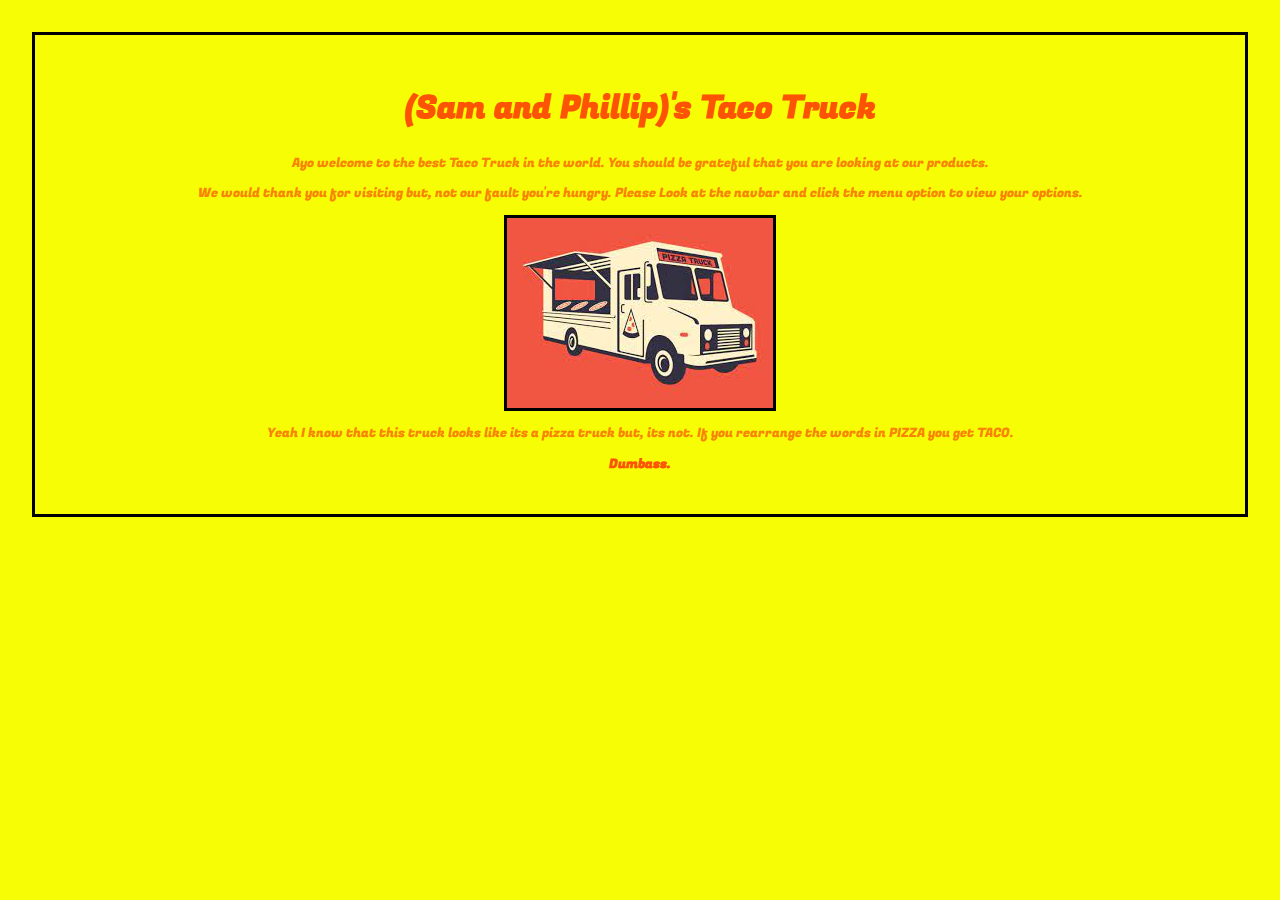
==== index.html @ 4c702039 "Initial Commit" ====
<!DOCTYPE html>
<html lang="en">
<head>
    <meta charset="UTF-8">
    <meta http-equiv="X-UA-Compatible" content="IE=edge">
    <meta name="viewport" content="width=device-width, initial-scale=1.0">
    <title>Sam&Phillip TacoTruck</title>
    <link rel="stylesheet" href="styles.css">
    <link rel="preconnect" href="https://fonts.gstatic.com">
    <link href="https://fonts.googleapis.com/css2?family=Fugaz+One&display=swap" rel="stylesheet"> 
</head>
<body>
    <div class="home">
        <h1 class="title">(Sam and Phillip)'s Taco Truck</h1>
        <p class="intro">Ayo welcome to the best Taco Truck in the world. You should be grateful that you are looking at our products.</p>
        <p class="intro">We would thank you for visiting but, not our fault you're hungry. Please Look at the navbar and click the menu option to view your options.</p>    
        <img class="truck" src="images/pizza_truck.jpg" alt="bruh">
        <p class="intro">Yeah I know that this truck looks like its a pizza truck but, its not. If you rearrange the words in PIZZA you get TACO.</p>  
        <p class="intro"><b><a href="https://www.google.com/url?sa=t&rct=j&q=&esrc=s&source=web&cd=&cad=rja&uact=8&ved=2ahUKEwixmNCx6JjxAhUiM30KHUdRBGoQFjABegQIBRAD&url=https%3A%2F%2Fwww.merriam-webster.com%2Fdictionary%2Fdumbass&usg=AOvVaw2Q9JhGpR0HOcy2cTENpxEG">Dumbass.</a></b></p>         
    </div>

    <div class="testomonials">
        <div></div>
        <div></div>
        <div></div>
    </div>

</body>
</html>
---- styles.css ----
body{
    margin: 0;
    font-size: 16px;
    background: #F7FD04;
    font-family: 'Fugaz One', cursive;
    
}

.title{
    color: #FC5404;
    font-size:  2rem;
}

.intro{
    color: #F98404;
    font-size: 0.8rem;
}

.home{
    text-align: center;
    border-style: solid;
    margin: 2rem;
    padding: 1.8rem;
}

.testomonials{
    display: grid;
    grid-template-columns: repeat(3, 1fr);
    gap: 10px;
    grid-auto-rows: minmax(100px, auto);
}

.truck{
    display: block;
    margin: 0 auto;
    border-style: solid;
}

a:link {
    color: #FC5404;
    background-color: transparent;
    text-decoration: none;
  }
  
  a:visited {
    color: pink;
    background-color: transparent;
    text-decoration: none;
  }
  
  a:hover {
    color: red;
    background-color: transparent;
    text-decoration: underline;
  }
  
  a:active {
    color: yellow;
    background-color: transparent;
    text-decoration: underline;
  }
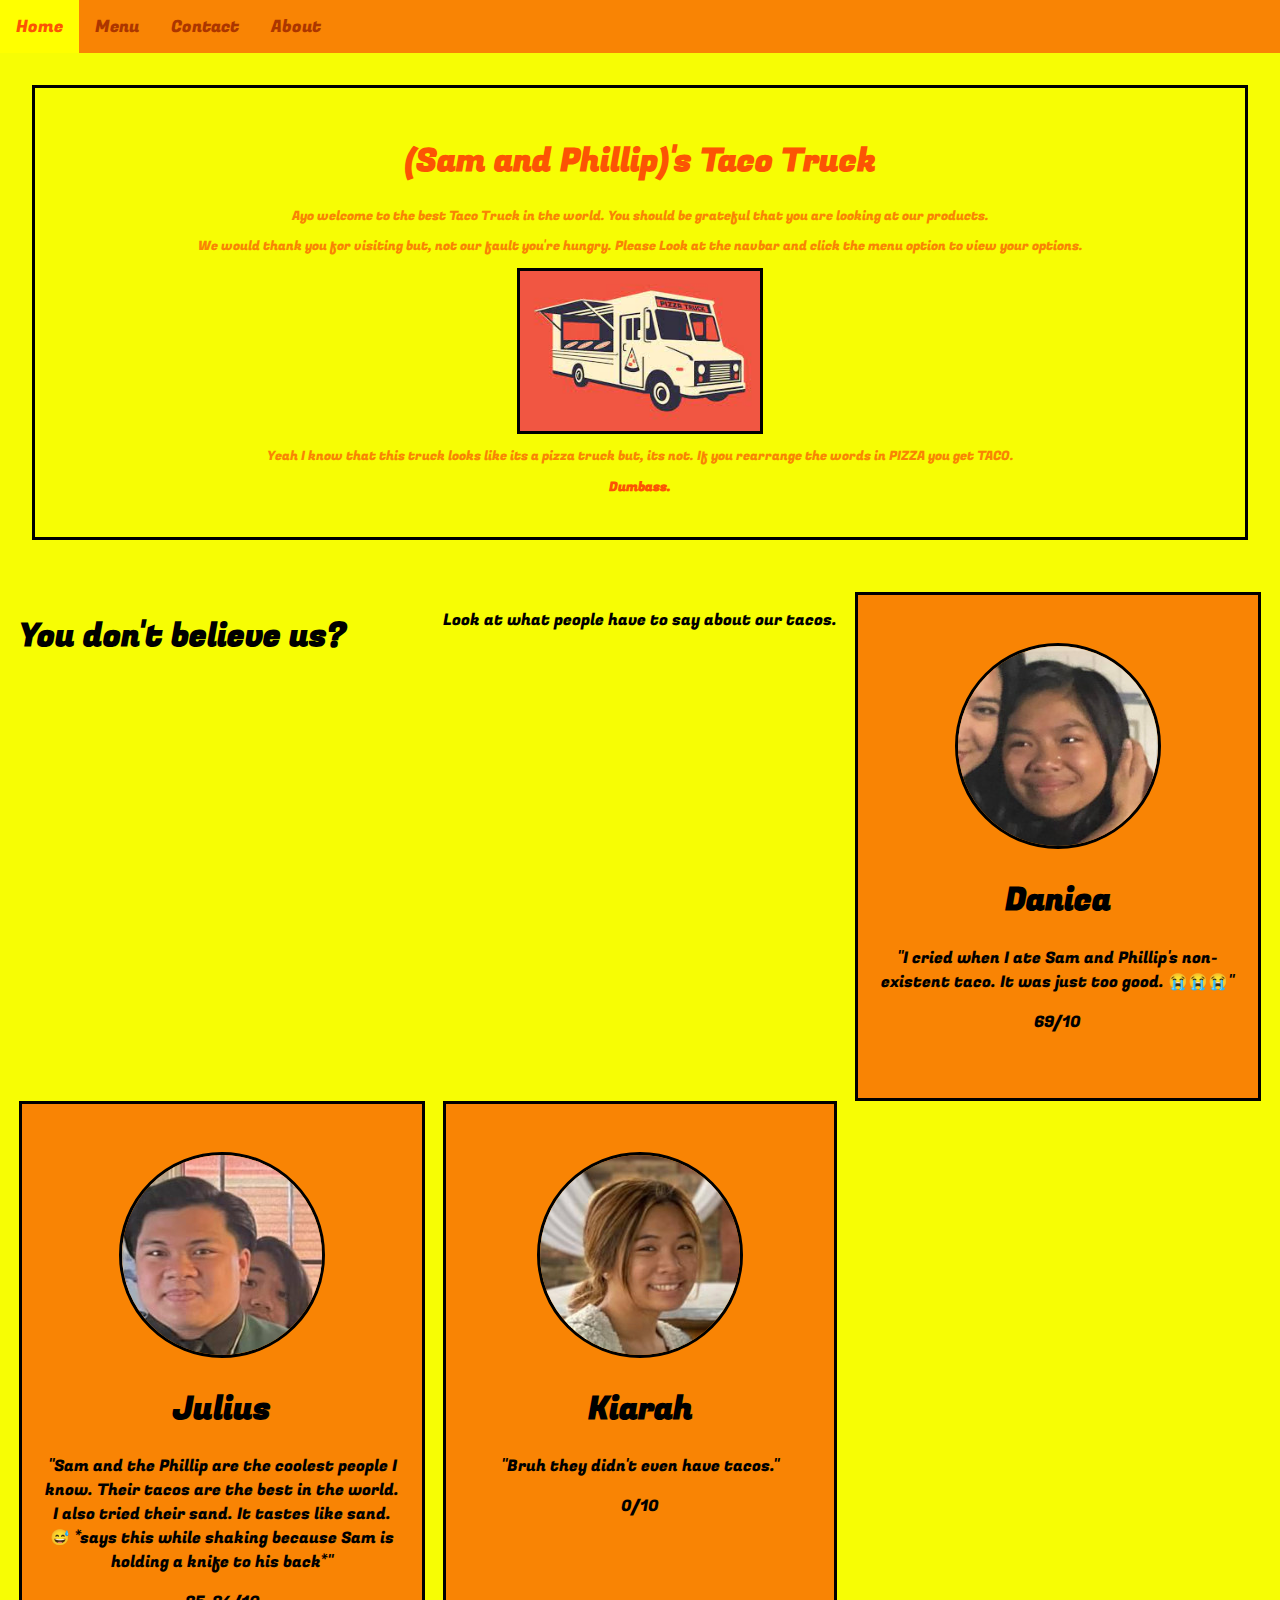
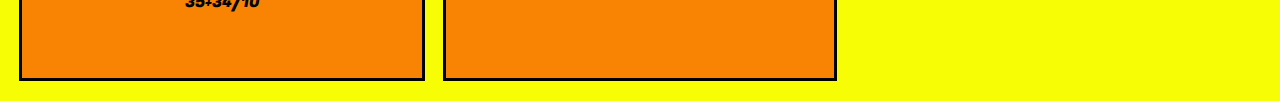
==== commit 1a9654f5: "Add Testomonials and Navbar" ====
--- a/index.html
+++ b/index.html
@@ -10,6 +10,12 @@
     <link href="https://fonts.googleapis.com/css2?family=Fugaz+One&display=swap" rel="stylesheet"> 
 </head>
 <body>
+    <div class="topnav">
+        <a class="active" href="/index">Home</a>
+        <a href="/menu">Menu</a>
+        <a href="/contact">Contact</a>
+        <a href="/about">About</a>
+      </div> 
     <div class="home">
         <h1 class="title">(Sam and Phillip)'s Taco Truck</h1>
         <p class="intro">Ayo welcome to the best Taco Truck in the world. You should be grateful that you are looking at our products.</p>
@@ -20,9 +26,26 @@
     </div>
 
     <div class="testomonials">
-        <div></div>
-        <div></div>
-        <div></div>
+        <h1>You don't believe us?</h1>
+        <p>Look at what people have to say about our tacos.</p>
+        <div class="entry">
+            <img class="client" src="images/Danica.jpg" alt="BRUH">
+            <h1 class="client_name">Danica</h1>
+            <p>"I cried when I ate Sam and Phillip's non-existent taco. It was just too good. 😭😭😭" </p>
+            <p>69/10</p>
+        </div>
+        <div class="entry">
+            <img class="client" src="images/Julius.jpg" alt="BRUH">
+            <h1 class="client_name">Julius</h1>
+            <p>"Sam and the Phillip are the coolest people I know. Their tacos are the best in the world. I also tried their sand. It tastes like sand. 😅 *says this while shaking because Sam is holding a knife to his back*"</p>
+            <p>35+34/10</p>
+        </div>
+        <div class="entry">
+            <img class="client" src="images/Kiarah.jpg" alt="BRUH">
+            <h1 class="client_name">Kiarah</h1>
+            <p>"Bruh they didn't even have tacos."</p>
+            <p>0/10</p>
+        </div>
     </div>
 
 </body>
--- a/styles.css
+++ b/styles.css
@@ -25,15 +25,30 @@
 
 .testomonials{
     display: grid;
-    grid-template-columns: repeat(3, 1fr);
-    gap: 10px;
-    grid-auto-rows: minmax(100px, auto);
-}
+    grid-template-columns: auto auto auto;
+    padding: 1.2rem;
+    column-gap: 1.1rem;
+  }
 
 .truck{
     display: block;
+    width: 15rem;
+    height: 10rem;
+    position: relative;
     margin: 0 auto;
     border-style: solid;
+}
+
+.entry{
+  background: #F98404;
+  padding: 3rem 1.2rem;
+  text-align: center;
+  border-style: solid;
+}
+
+.client{
+  border-radius: 50%;
+  border-style: solid;
 }
 
 a:link {
@@ -41,13 +56,7 @@
     background-color: transparent;
     text-decoration: none;
   }
-  
-  a:visited {
-    color: pink;
-    background-color: transparent;
-    text-decoration: none;
-  }
-  
+    
   a:hover {
     color: red;
     background-color: transparent;
@@ -58,4 +67,40 @@
     color: yellow;
     background-color: transparent;
     text-decoration: underline;
-  }+  }
+
+  @media only screen and (max-width: 800px) {
+    .testomonials{
+      
+      grid-template-columns: auto;
+      row-gap: 2rem;
+    }
+}
+
+/* Add a black background color to the top navigation */
+.topnav {
+  background-color: #F98404;
+  overflow: hidden;
+}
+
+/* Style the links inside the navigation bar */
+.topnav a {
+  float: left;
+  color: #ac3600;
+  text-align: center;
+  padding: 14px 16px;
+  text-decoration: none;
+  font-size: 17px;
+}
+
+/* Change the color of links on hover */
+.topnav a:hover {
+  background-color: #ddd;
+  color: black;
+}
+
+/* Add a color to the active/current link */
+.topnav a.active {
+  background-color: yellow;
+  color: #FC5404;
+}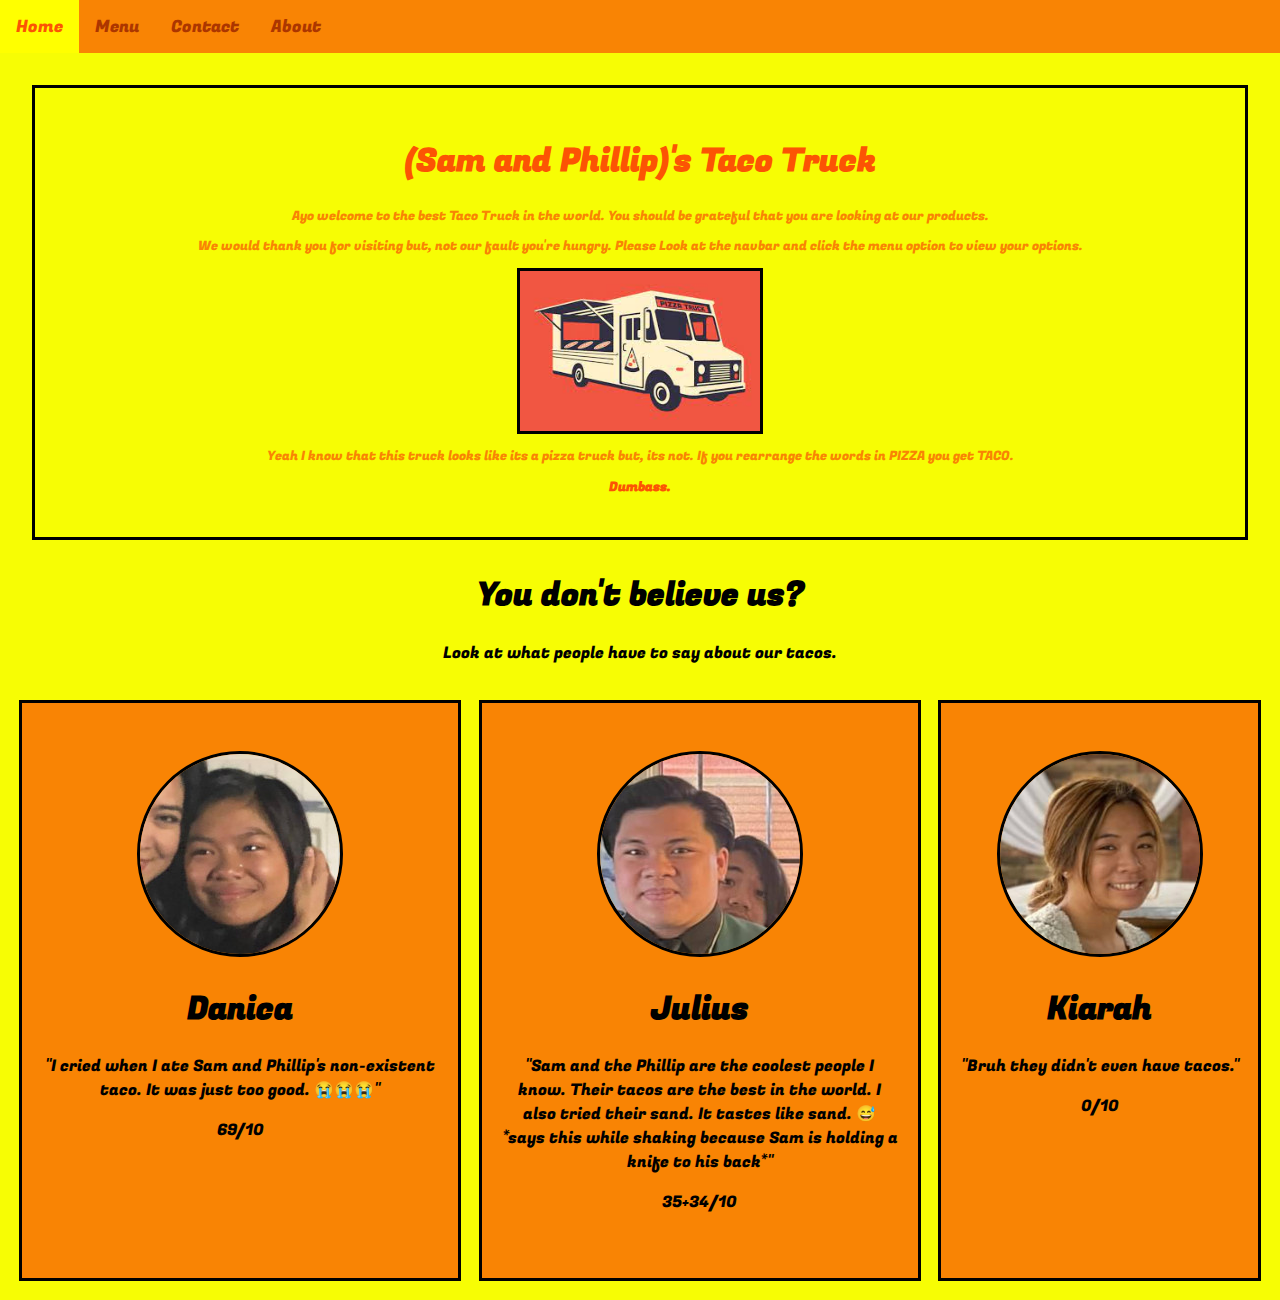
==== commit 4c15d466: "Fixe Testomional" ====
--- a/index.html
+++ b/index.html
@@ -11,10 +11,10 @@
 </head>
 <body>
     <div class="topnav">
-        <a class="active" href="/index">Home</a>
-        <a href="/menu">Menu</a>
-        <a href="/contact">Contact</a>
-        <a href="/about">About</a>
+        <a class="active" href="index">Home</a>
+        <a href="menu">Menu</a>
+        <a href="contact">Contact</a>
+        <a href="about">About</a>
       </div> 
     <div class="home">
         <h1 class="title">(Sam and Phillip)'s Taco Truck</h1>
@@ -24,10 +24,12 @@
         <p class="intro">Yeah I know that this truck looks like its a pizza truck but, its not. If you rearrange the words in PIZZA you get TACO.</p>  
         <p class="intro"><b><a href="https://www.google.com/url?sa=t&rct=j&q=&esrc=s&source=web&cd=&cad=rja&uact=8&ved=2ahUKEwixmNCx6JjxAhUiM30KHUdRBGoQFjABegQIBRAD&url=https%3A%2F%2Fwww.merriam-webster.com%2Fdictionary%2Fdumbass&usg=AOvVaw2Q9JhGpR0HOcy2cTENpxEG">Dumbass.</a></b></p>         
     </div>
-
+    <div class="testomonials-intro">
+        <h1>You don't believe us?</h1>
+        <p>Look at what people have to say about our tacos.</p>    
+    </div>
     <div class="testomonials">
-        <h1>You don't believe us?</h1>
-        <p>Look at what people have to say about our tacos.</p>
+        
         <div class="entry">
             <img class="client" src="images/Danica.jpg" alt="BRUH">
             <h1 class="client_name">Danica</h1>
--- a/styles.css
+++ b/styles.css
@@ -77,6 +77,10 @@
     }
 }
 
+.testomonials-intro{
+  text-align: center;
+}
+
 /* Add a black background color to the top navigation */
 .topnav {
   background-color: #F98404;
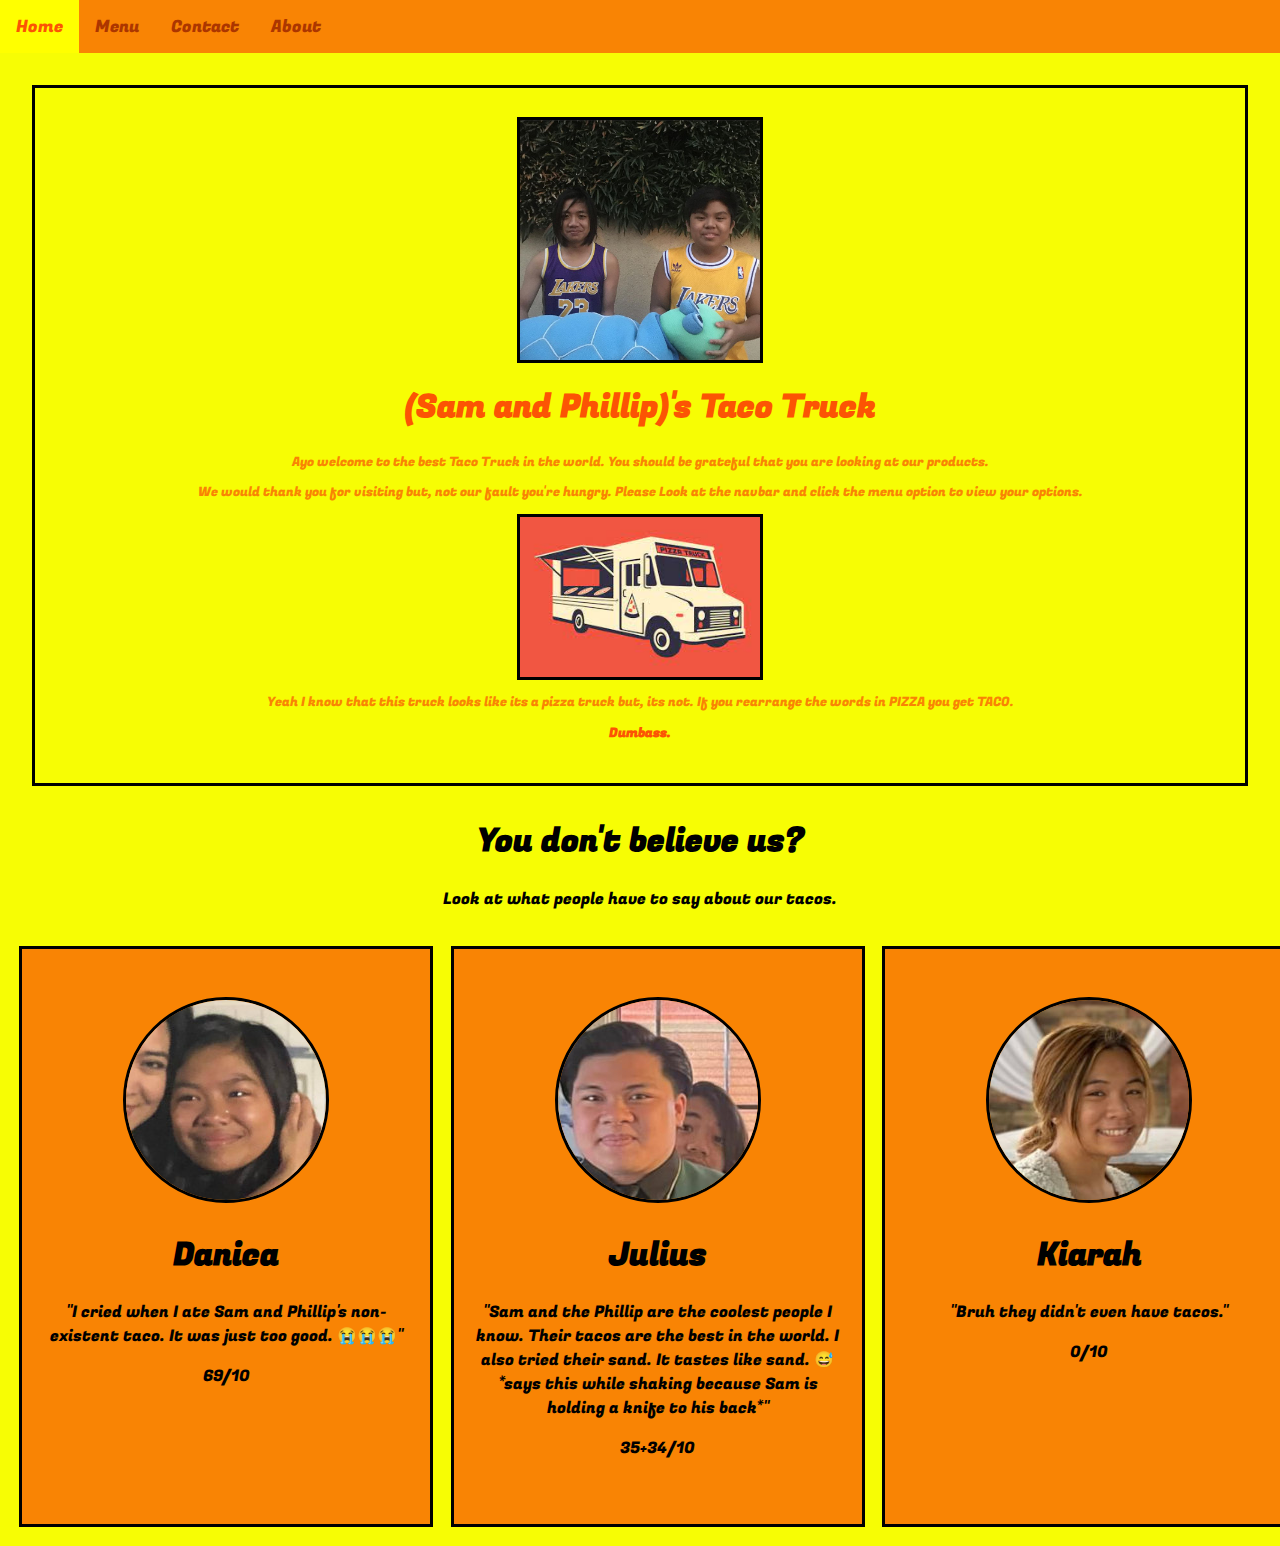
==== commit b94c9111: "Add Menu, about, and fixed testamonials to be responsive" ====
--- a/index.html
+++ b/index.html
@@ -11,12 +11,13 @@
 </head>
 <body>
     <div class="topnav">
-        <a class="active" href="index">Home</a>
-        <a href="menu">Menu</a>
-        <a href="contact">Contact</a>
-        <a href="about">About</a>
-      </div> 
+        <a class="active" href="index.html">Home</a>
+        <a href="menu.html">Menu</a>
+        <a href="contact.html">Contact</a>
+        <a href="about.html">About</a>
+    </div> 
     <div class="home">
+        <img class="intro-image" src="images/TURTLE.jpg" alt="bruh">
         <h1 class="title">(Sam and Phillip)'s Taco Truck</h1>
         <p class="intro">Ayo welcome to the best Taco Truck in the world. You should be grateful that you are looking at our products.</p>
         <p class="intro">We would thank you for visiting but, not our fault you're hungry. Please Look at the navbar and click the menu option to view your options.</p>    
--- a/styles.css
+++ b/styles.css
@@ -3,7 +3,7 @@
     font-size: 16px;
     background: #F7FD04;
     font-family: 'Fugaz One', cursive;
-    
+    text-align: center;
 }
 
 .title{
@@ -25,10 +25,19 @@
 
 .testomonials{
     display: grid;
-    grid-template-columns: auto auto auto;
+    grid-template-columns: 33.33333% 33.33333% 33.33333%;
     padding: 1.2rem;
     column-gap: 1.1rem;
   }
+
+.food{
+  display: grid;
+  grid-template-columns: auto auto;
+  padding: 2rem;
+  column-gap: 1rem;
+  row-gap: 1.2rem;
+}
+
 
 .truck{
     display: block;
@@ -38,6 +47,16 @@
     margin: 0 auto;
     border-style: solid;
 }
+
+.intro-image{
+  display: block;
+  width: 15rem;
+  height: 15rem;
+  position: relative;
+  margin: 0 auto;
+  border-style: solid;
+}
+
 
 .entry{
   background: #F98404;
@@ -49,6 +68,15 @@
 .client{
   border-radius: 50%;
   border-style: solid;
+}
+
+.menu-item{
+  width: 6.25rem;
+  height: 6.25rem;
+}
+
+.about{
+  background-color: #F98404;
 }
 
 a:link {
@@ -99,8 +127,8 @@
 
 /* Change the color of links on hover */
 .topnav a:hover {
-  background-color: #ddd;
-  color: black;
+  background-color: yellow;
+  color: #FC5404;
 }
 
 /* Add a color to the active/current link */
